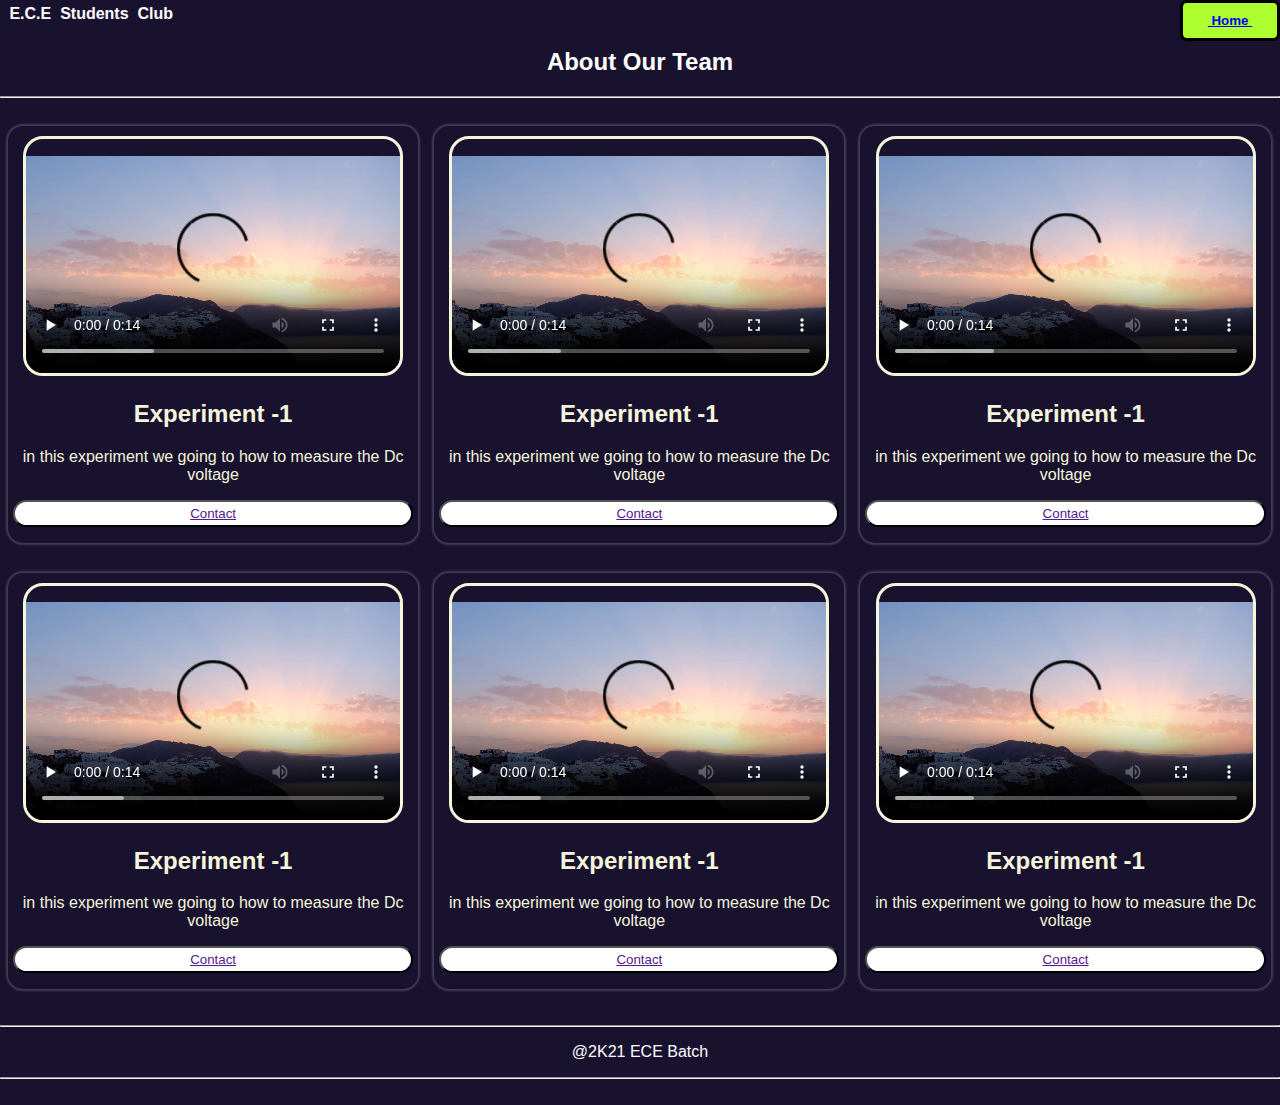
==== about.html @ aeb44fca "Add files via upload" ====
<!DOCTYPE html>
<html lang="en">

<head>
  <meta charset="UTF-8">
  <meta http-equiv="X-UA-Compatible" content="IE=edge">
  <meta name="viewport" content="width=device-width, initial-scale=1.0">
  <title>about</title>
  <link rel="stylesheet" href="about.css">
</head>

<body class="back">
  <span class="blink-bg">&nbsp;E.C.E &nbsp;Students &nbsp;Club&nbsp;</span><a href="index.html" class="mr-5 "><button
      class="buttons">&nbsp;Home&nbsp;</a></button>
  <div class="about-section">
    <h2 style="text-align:center" class="about-section">About Our Team</h2>
    
    <hr>
    <div class="row">
      <div class="column">
        <div class="card">
          <video width="380" height="240" controls class="video">
            <source src="trial.mp4" type="video/mp4">
          Your browser does not support the video tag.
          </video>
          <div class="container">
            <h2>Experiment -1</h2>
            <p>in this experiment we going to how to measure the Dc voltage</p>
            <p><button class="button"><a href="">Contact</a></button></p>
          </div>
        </div>
      </div>

      <div class="column">
        <div class="card">
          <video width="380" height="240" controls class="video">
            <source src="trial.mp4" type="video/mp4">
          Your browser does not support the video tag.
          </video>
          <div class="container">
            <h2>Experiment -1</h2>
            <p>in this experiment we going to how to measure the Dc voltage</p>
            <p><button class="button"><a href="">Contact</a></button></p>
          </div>
        </div>
      </div>

      <div class="column">
        <div class="card">
          <video width="380" height="240" controls class="video">
            <source src="trial.mp4" type="video/mp4">
          Your browser does not support the video tag.
          </video>
          <div class="container">
            <h2>Experiment -1</h2>
            <p>in this experiment we going to how to measure the Dc voltage</p>
            <p><button class="button"><a href="">Contact</a></button></p>
          </div>
        </div>
      </div>

    <div class="row">
      <div class="column">
        <div class="card">
          <video width="380" height="240" controls class="video">
            <source src="trial.mp4" type="video/mp4">
          Your browser does not support the video tag.
          </video>
          <div class="container">
            <h2>Experiment -1</h2>
            <p>in this experiment we going to how to measure the Dc voltage</p>
            <p><button class="button"><a href="">Contact</a></button></p>
          </div>
        </div>
      </div>
      <div class="column">
        <div class="card">
          <video width="380" height="240" controls class="video">
            <source src="trial.mp4" type="video/mp4">
          Your browser does not support the video tag.
          </video>
          <div class="container">
            <h2>Experiment -1</h2>
            <p>in this experiment we going to how to measure the Dc voltage</p>
            <p><button class="button"><a href="">Contact</a></button></p>
          </div>
        </div>
      </div>

      <div class="column">
        <div class="card">
          <video width="380" height="240" controls class="video">
            <source src="trial.mp4" type="video/mp4">
          Your browser does not support the video tag.
          </video>
          <div class="container">
            <h2>Experiment -1</h2>
            <p>in this experiment we going to how to measure the Dc voltage</p>
            <p><button class="button"><a href="">Contact</a></button></p>
          </div>
        </div>
      </div>
    </div>
    <footer>
      <br>
      <hr>
      <p align="center">@2K21 ECE Batch</p>
      <hr><br>
    </footer>
</body>

</html>
---- about.css ----
*{
  
}
body {
    font-family: Arial, Helvetica, sans-serif;
    margin: 0;
  }
  
  html {
    box-sizing: border-box;
  }
  
  *, *:before, *:after {
    box-sizing: inherit;
  }
  
  .column {
    float: left;
    width: 33.3%;
    margin-top: 20px;
    margin-bottom: 10px;
    padding: 0px 8px;
  }
  .video{
    position: relative;
    margin-top: 10px;
    border: solid;
    padding-top: 10px;
    border-radius: 20px;
  }
  
  .card {
    border-radius: 15px;
    margin: 0px;
    color: beige;
    box-shadow: 0px 0px 2px 2px rgba(242, 228, 228, 0.2);
    background-color: #19122e;
  }
  .card:hover{
    box-shadow: 0px 0px 10px 10px rgba(242, 228, 228, 0.2);
    background-color: #2f2451;
  }
  
  .about-section {
    padding: 0px;
    text-align: center;
    background-color: #19122e;
    color: white;
  }
  
  .container {
    padding: 0 5px;
  }
  
  .container::after, .row::after {
    content: "";
    clear: both;
    display: table;
  }
  
  .title {
    color: rgb(3, 229, 245);
  }
  
  .button{
    border-radius: 15px;
    outline: 0;
    display: inline-block;
    padding: 4px;
    color: rgb(0, 0, 0);
    background-color: rgb(255, 255, 255);
    text-align: center;
    cursor: pointer;
    width: 100%;
  }
  
  .button:hover {
    background-color: rgb(232, 244, 8);
    color: black;
  }
  .back{
    background-color: #19122e;
  }
  .ti{
    background-color: blanchedalmond;
  }
  .blink-bg{
    padding: 10px;
    font-weight: bold;
    color: #fff;
    padding: 5px;
    display: inline-block;
    border-radius: 5px;
    animation: blinkingBackground 10s infinite;
}
@keyframes blinkingBackground{
    0%		{ background-color: #10c018;}
    25%		{ background-color: #1056c0;}
    50%		{ background-color: #ef0a1a;}
    75%		{ background-color: #254878;}
    100%	   { background-color: #04a1d5;}
}
.buttons{
    color: aqua;
    font-weight: bold;
    background-color: greenyellow;
    position: absolute;
    right: 0px;
    width: 100px;
    border: 3px solid #000000;
    padding: 10px;
    border-radius: 7px;
}
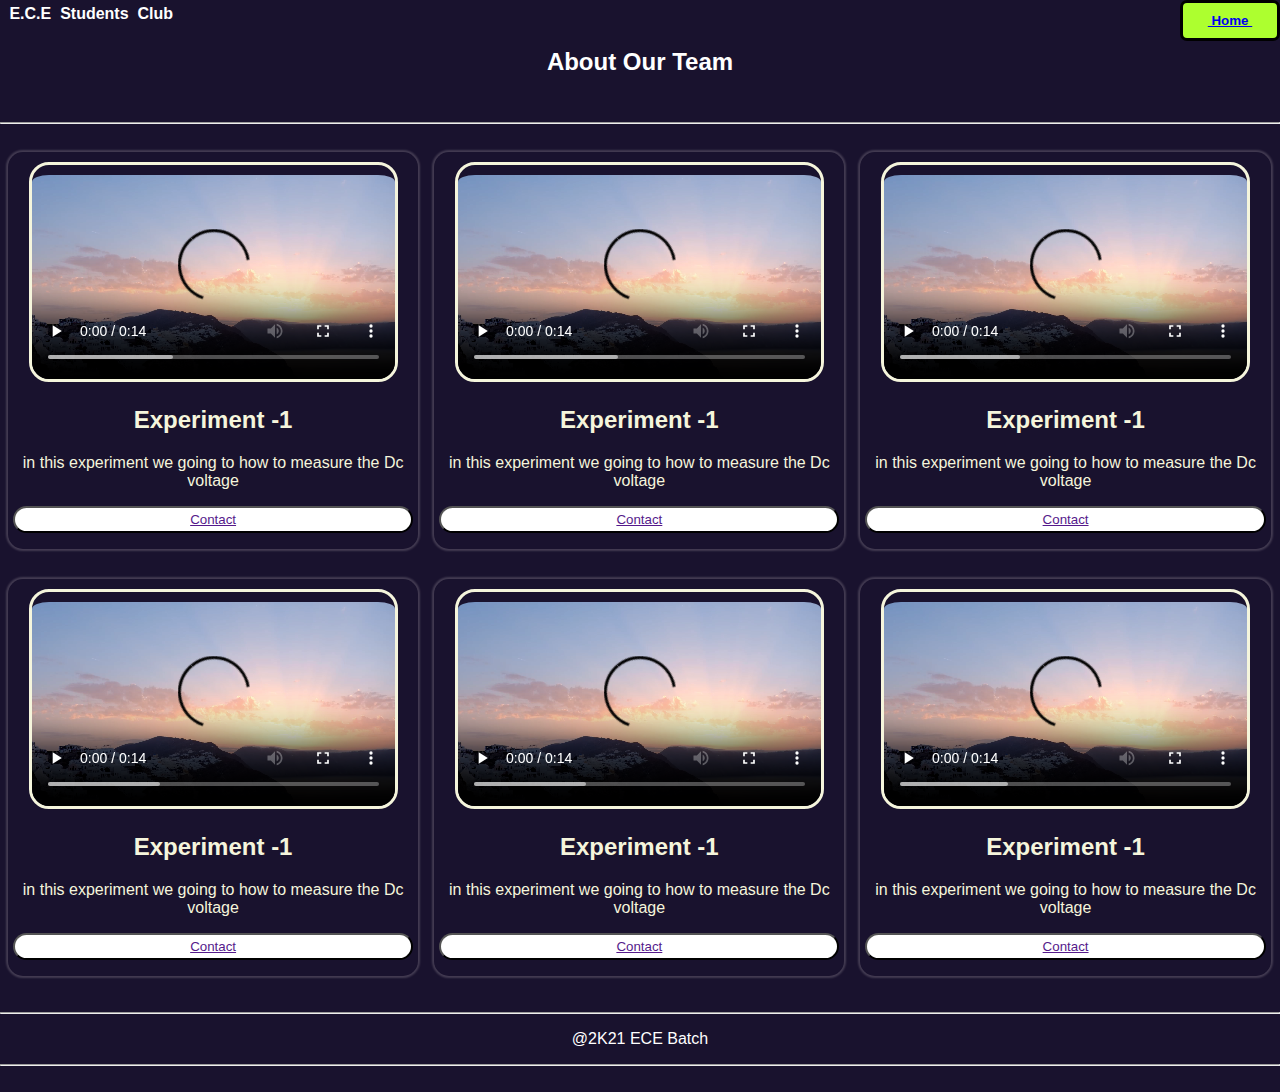
==== commit f111b278: "Update about.html" ====
--- a/about.html
+++ b/about.html
@@ -14,12 +14,12 @@
       class="buttons">&nbsp;Home&nbsp;</a></button>
   <div class="about-section">
     <h2 style="text-align:center" class="about-section">About Our Team</h2>
-    
+    <br>
     <hr>
     <div class="row">
       <div class="column">
         <div class="card">
-          <video width="380" height="240" controls class="video">
+          <video width="90%" height="90%" controls class="video">
             <source src="trial.mp4" type="video/mp4">
           Your browser does not support the video tag.
           </video>
@@ -33,7 +33,7 @@
 
       <div class="column">
         <div class="card">
-          <video width="380" height="240" controls class="video">
+          <video width="90%" height="90%" controls class="video">
             <source src="trial.mp4" type="video/mp4">
           Your browser does not support the video tag.
           </video>
@@ -47,7 +47,7 @@
 
       <div class="column">
         <div class="card">
-          <video width="380" height="240" controls class="video">
+          <video width="90%" height="90%" controls class="video">
             <source src="trial.mp4" type="video/mp4">
           Your browser does not support the video tag.
           </video>
@@ -62,7 +62,7 @@
     <div class="row">
       <div class="column">
         <div class="card">
-          <video width="380" height="240" controls class="video">
+          <video width="90%" height="90%" controls class="video">
             <source src="trial.mp4" type="video/mp4">
           Your browser does not support the video tag.
           </video>
@@ -75,7 +75,7 @@
       </div>
       <div class="column">
         <div class="card">
-          <video width="380" height="240" controls class="video">
+          <video width="90%" height="90%" controls class="video">
             <source src="trial.mp4" type="video/mp4">
           Your browser does not support the video tag.
           </video>
@@ -89,7 +89,7 @@
 
       <div class="column">
         <div class="card">
-          <video width="380" height="240" controls class="video">
+          <video width="90%" height="90%" controls class="video">
             <source src="trial.mp4" type="video/mp4">
           Your browser does not support the video tag.
           </video>
@@ -109,4 +109,4 @@
     </footer>
 </body>
 
-</html>+</html>
